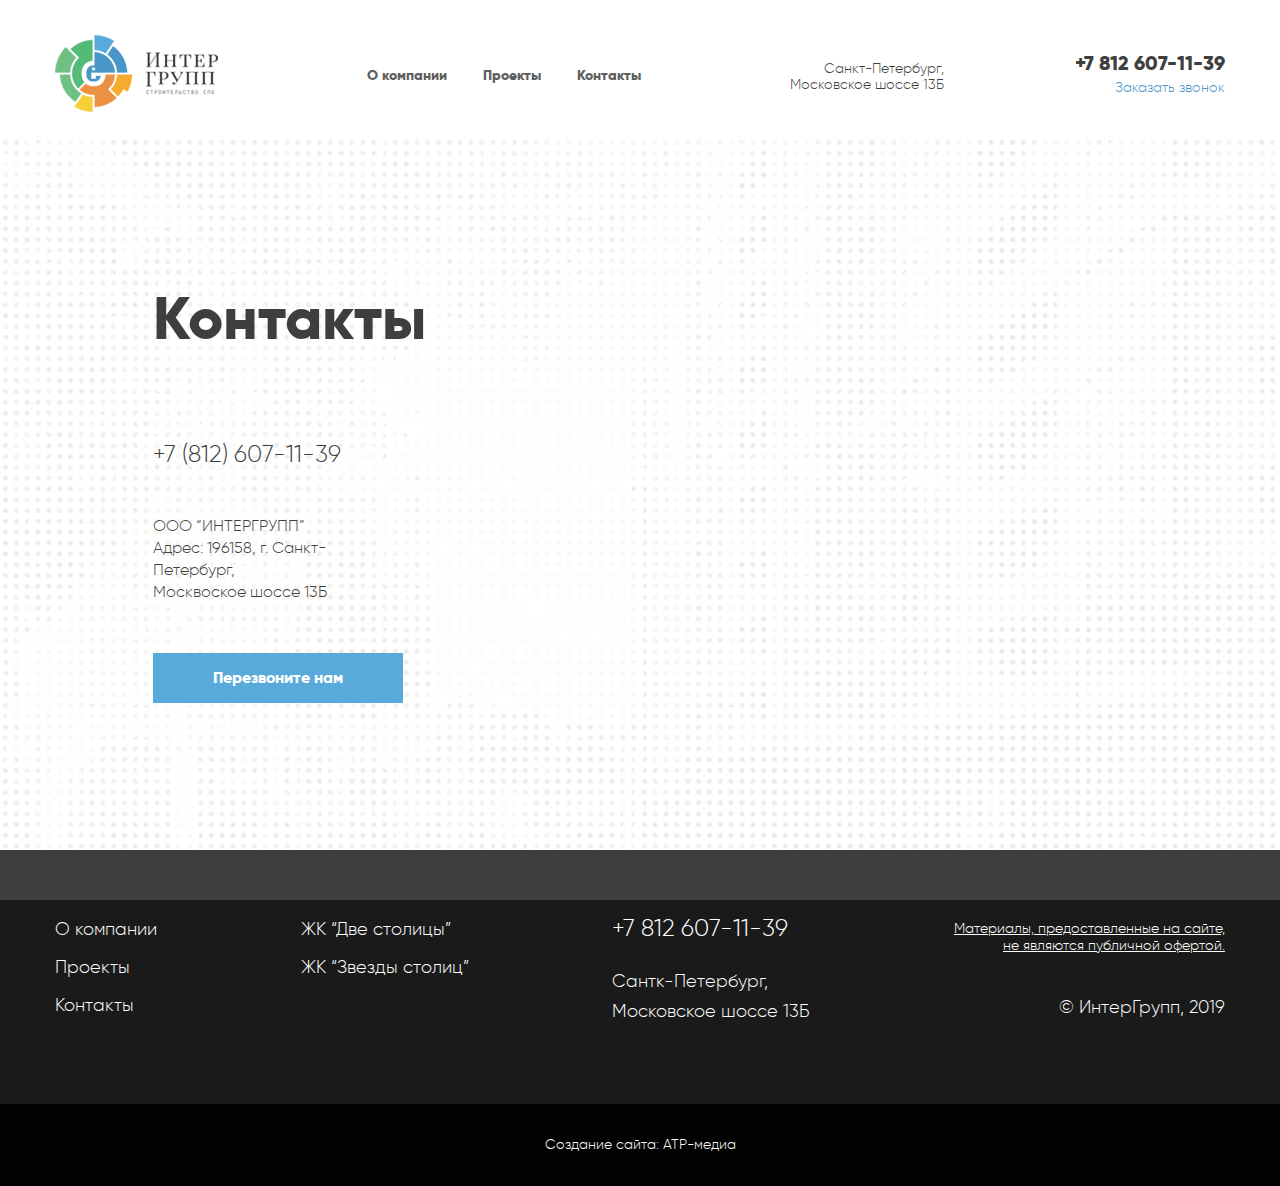
==== contacts.html @ ff73a048 "Add files via upload" ====
<!DOCTYPE html>

<head>
    <meta charset="utf-8">
    <title></title>

    <meta name="viewport" content="width=device-width, initial-scale=1.0" />
    <meta name="viewport" content="width=device-width, initial-scale=1.0, maximum-scale=1.0, user-scalable=no">

    <link rel="stylesheet" type="text/css" href="css/swiper.min.css">
    <link rel="stylesheet" type="text/css" href="css/fonts.css" />
    <link rel="stylesheet" type="text/css" href="css/style.css" />

    <link rel="icon" href="/favicon.png" type="image/x-icon">
    <link rel="shortcut icon" href="/favicon.png" type="image/x-icon">

    <script type="text/javascript" src="js/jquery.js"></script>

    <script type="text/javascript" src="js/swiper.min.js"></script>
    <script type="text/javascript" src="js/jquery.maskedinput.min.js"></script>

</head>

<body class="js-loading">
    <div id="loader">
        <div id="cube-loader">
            <div class='sk-rotating-plane'></div>
        </div>
    </div>
    <!--/Loader-->

    <div id="main">
        <div id="wrapper">
            <header>
                <div class="container-1170 flex">
                    <div class="logo">
                        <a href="#">
                            <img src="img/logo.png" alt="" />
                        </a>
                    </div>
                    <!-- /logo -->

                    <nav id="menu">
                        <div class="cd-nav-trigger">
                            <div class="hamburger-menu">
                                <div class="bar"></div>
                                <div class="bar"></div>
                                <div class="bar"></div>
                            </div>
                        </div>
                        <div class="menu">
                            <ul>
                                <li><a href="#">О компании</a></li>
                                <li><a href="#">Проекты</a></li>
                                <li><a href="#">Контакты</a></li>
                            </ul>
                        </div>
                    </nav>
                    <!--/menu-->

                    <div class="header_adds align-right">
                        <a href="#">Санкт-Петербург,</p><p>Московское шоссе 13Б</p></a>
                    </div>

                    <div class="header_contacts align-right">
                        <div id="feedback-modal" class="modal-block">
                            <div class="tel">+7 812 607-11-39</div>
                            <p>Заказать звонок</p>
                        </div>
                    </div>
                </div>
            </header>

            <section id="contacts-page">
                <div class="flex">
                    <div class="left-block fadeEl fadeEl-left start-anim">
                        <div class="main-title">
                            <h1>Контакты</h1></div>
                        <div class="txt">
                            <p class="tel">+7 (812) 607-11-39</p>
                            <p>ООО “ИНТЕРГРУПП”
                                <br/>Адрес: 196158, г. Санкт-Петербург,
                                <br/> Москвоское шоссе 13Б</p>
                        </div>
                        <div id="feedback-modal" class="modal-block btn">Перезвоните нам</div>
                    </div>
                    <!--left-block-->

                    <div id="object-map">
                        <script src="https://api-maps.yandex.ru/2.1/?lang=ru_RU&amp;apikey=<ваш API-ключ>" type="text/javascript"></script>
                        <script>
                            ymaps.ready(init);

                            function init() {
                                var myMap = new ymaps.Map("map", {
                                    center: [59.828695, 30.346806],
                                    zoom: 17,
                                    controls: ['smallMapDefaultSet']
                                }, {
                                    suppressMapOpenBlock: true
                                })

                                myMap.geoObjects
                                    .add(new ymaps.Placemark([59.827401, 30.344345], {
                                        balloonContent: '<div class="map-object"><div class="name-office"><h2>ОФис 1</h2><p>Описание</p></div></div>'
                                    }, {
                                        iconLayout: 'default#image',
                                        iconImageHref: 'img/ico/map.png',
                                        iconImageSize: [31, 30],
                                        iconImageOffset: [-5, -38]
                                    }))

                                .add(new ymaps.Placemark([59.829929, 30.350911], {
                                    balloonContent: '<div class="map-object"><div class="name-office"><h2>ОФис 1</h2><p>Описание</p></div></div>'
                                }, {
                                    iconLayout: 'default#image',
                                    iconImageHref: 'img/ico/map.png',
                                    iconImageSize: [31, 30],
                                    iconImageOffset: [-5, -38]
                                }));
                            }
                        </script>
                        <div id="map"></div>

                    </div>
                </div>
            </section>

        </div>
        <!-- End #wrapper -->

        <footer>
            <div class="footer_top">
                <div class="container-1170">
                    <div class="flex">
                        <nav class="nav-menu">
                            <ul>
                                <li><a href="#">О компании</a></li>
                                <li><a href="#">Проекты</a></li>
                                <li><a href="#">Контакты</a></li>
                            </ul>
                        </nav>

                        <nav class="nav-page">
                            <ul>
                                <li><a href="#">ЖК “Две столицы”</a></li>
                                <li><a href="#">ЖК “Звезды столиц”</a></li>
                            </ul>
                        </nav>

                        <div class="footer_contacts">
                            <div id="feedback-modal" class="modal-block">
                                <div class="tel">+7 812 607-11-39</div>
                            </div>
                            <a href="#">Сантк-Петербург,<br/> Московское шоссе 13Б</a>
                        </div>

                        <div class="footer-info">
                            <p>Материалы, предоставленные на сайте,
                                <br/>не являются публичной офертой.</p>
                            <div class="copyright">© ИнтерГрупп, 2019</div>
                        </div>
                    </div>
                </div>
                <!--container-->
            </div>

            <div class="footer_bottom">Создание сайта: АТР-медиа</div>
        </footer>
    </div>
    <!--/Main-->

    <!-- MODAL -->
    <div class="modal" data-id="#feedback-modal">
        <div class="modal-ov"></div>
        <div class="modal-content">
            <div class="feedback_form">
                <span class="close">&times;</span>
                <div class="tit">Закажите обратный звонок,
                    <br/>заполнив форму</div>
                <form action="" method="post">
                    <div class="item-form name-form">
                        <label>Ваше имя</label>
                        <input type="text" class="input-form" placeholder="Константин" />
                    </div>
                    <div class="item-form">
                        <input id="phone" type="text" class="input-form" placeholder="Номер телефона" />
                    </div>
                    <div class="txt">
                        <p>Нажимая кнопку “Отправить сообщение”, вы
                            <br/>соглашаетесь с <a href="#">политикой конфиденицальности</a>.</p>
                    </div>
                    <div class="btn-block">
                        <button class="btn">Перезвоните мне!</button>
                    </div>
                </form>
            </div>
            <!-- .feedback_form -->
            <script>
                $(function() {
                    $("#phone").mask("8(999) 999-9999");
                });
            </script>
        </div>
    </div>
    <script type="text/javascript" src="js/main.js"></script>
</body>

</html>
---- css/fonts.css ----
@font-face {
    font-family: 'gilroyextrabold';
    src: url('../fonts/Gilroy/gilroy-extrabold-webfont.woff2') format('woff2'),
         url('../fonts/Gilroy/gilroy-extrabold-webfont.woff') format('woff'),
         url('../fonts/Gilroy/gilroy-extrabold-webfont.ttf') format('truetype'),
         url('../fonts/Gilroy/gilroy-extrabold-webfont.svg#gilroyextrabold') format('svg');
    font-weight: normal;
    font-style: normal;

}

@font-face {
    font-family: 'gilroylight';
    src: url('../fonts/Gilroy/gilroy-light-webfont.woff2') format('woff2'),
         url('../fonts/Gilroy/gilroy-light-webfont.woff') format('woff'),
         url('../fonts/Gilroy/gilroy-light-webfont.ttf') format('truetype'),
         url('../fonts/Gilroy/gilroy-light-webfont.svg#gilroylight') format('svg');
    font-weight: normal;
    font-style: normal;

}
@font-face {
    font-family: 'gilroyregular';
    src: url('../fonts/Gilroy/gilroy-regular-webfont.woff2') format('woff2'),
         url('../fonts/Gilroy/gilroy-regular-webfont.woff') format('woff'),
         url('../fonts/Gilroy/gilroy-regular-webfont.ttf') format('truetype'),
         url('../fonts/Gilroy/gilroy-regular-webfont.svg#gilroyregular') format('svg');
    font-weight: normal;
    font-style: normal;

}
---- css/style.css ----
@charset "UTF-8";
@charset 'iso-8859-15';
article,
aside,
details,
figcaption,
figure,
footer,
header,
hgroup,
main,
nav,
section,
summary {
    display: block;
}

audio,
canvas,
video {
    display: inline-block;
    max-width: 100%;
}

audio:not([controls]) {
    display: none;
    height: 0;
}

[hidden] {
    display: none;
}

abbr[title] {
    border-bottom: 1px dotted;
}

input[type="checkbox"],
input[type="radio"] {
    box-sizing: border-box;
    padding: 0;
}

input[type="search"] {
    -webkit-appearance: textfield;
    -moz-box-sizing: content-box;
    -webkit-box-sizing: content-box;
    box-sizing: content-box;
}

input[type="search"]::-webkit-search-cancel-button,
input[type="search"]::-webkit-search-decoration {
    -webkit-appearance: none;
}

button::-moz-focus-inner,
input::-moz-focus-inner {
    border: 0;
    padding: 0;
}

textarea {
    overflow: auto;
    vertical-align: top;
}

* {
    -moz-box-sizing: border-box !important;
    -webkit-box-sizing: border-box !important;
    box-sizing: border-box;
    margin: 0;
    padding: 0;
}

.clear:after {
    content: '';
    clear: both;
    display: block;
}

input[type="text"]:focus {
    outline: none;
}

select:focus,
input:focus,
button:focus,
textarea:focus {
    outline: none;
}

html {
    background: #fff;
    -ms-text-size-adjust: 100%;
    -webkit-text-size-adjust: 100%;
    height: 100%;
}

body {
    line-height: 100%;
    height: 100%;
    overflow-x: hidden;
    font-family: 'gilroylight';
    font-size: 16px;
    color: #1a1a1a;
}

section {}

p {
    line-height: 100%;
}

a {
    line-height: 100%;
}

a:hover {
    text-decoration: none;
}

a:active,
a:hover,
a:focus {
    outline: 0;
}

span {
    line-height: 100%;
}

.bold {}

li {
    line-height: 100%;
}

.txt p {
    line-height: 22px;
}

.txt a {}

.txt span {}

.txt li {}

h1,
h2,
h3,
h4,
h5,
h6 {
    font-weight: 100;
    line-height: 100%;
    margin: 0;
    font-family: 'gilroyextrabold';
}

ul {
    padding: 0;
    margin: 0;
}

table {
    border-collapse: collapse;
    border-spacing: 0;
    border: 0;
    border-radius: 6px;
}

th,
td {
    border: 0;
    text-align: left;
    padding: 20px 25px;
    font-weight: 100;
    white-space: nowrap;
    font-family: 'gilroylight';
    font-size: 16px;
    color: #1a1a1a;
}

th:last-child,
td:last-child {
    border-right: 0;
}

th:first-child,
td:first-child {}

a,
button {
    -webkit-transition: all 0.2s ease-out;
    -moz-transition: all 0.2s ease-out;
    -o-transition: all 0.2s ease-out;
    transition: all 0.2s ease-out;
}

a:hover {
    color: #399ad5;
}

.transform {
    position: absolute;
    top: 50%;
    left: 50%;
    -moz-transform: translate(-50%, -50%);
    -ms-transform: translate(-50%, -50%);
    -webkit-transform: translate(-50%, -50%);
    -o-transform: translate(-50%, -50%);
    transform: translate(-50%, -50%);
}

.transform-top {
    position: absolute;
    top: 50%;
    left: 0;
    -moz-transform: translate(0, -50%);
    -ms-transform: translate(0, -50%);
    -webkit-transform: translate(0, -50%);
    -o-transform: translate(0, -50%);
    transform: translate(0, -50%);
}

.transform-left {
    position: absolute;
    top: 0;
    left: 50%;
    -moz-transform: translate(-50%, 0);
    -ms-transform: translate(-50%, 0);
    -webkit-transform: translate(-50%, 0);
    -o-transform: translate(-50%, 0);
    transform: translate(-50%, 0);
}

.flex {
    display: -webkit-flex;
    display: flex;
    -webkit-flex-direction: row;
    flex-direction: row;
    -webkit-justify-content: space-between;
    justify-content: space-between;
    align-items: center;
    -webkit-align-items: center;
}

.img {
    line-height: 0;
}

.container {
    width: 975px;
    margin: 0 auto;
}

.container-1170 {
    width: 1170px;
    margin: 0 auto;
}

#wrapper {}

a.btn,
.btn {
    text-decoration: none;
    color: #fff;
    font-size: 16px;
    font-family: 'gilroyextrabold';
    display: inline-flex;
    align-items: center;
    justify-content: center;
    background: rgb(57, 154, 213);
    height: 50px;
    cursor: pointer;
}

a.btn:hover,
.btn:hover {
    background: rgba(57, 154, 213, 0.7)
}

.fadeEl {
    opacity: 0;
    -webkit-transform: translateY(30%);
    -moz-transform: translateY(30%);
    -ms-transform: translateY(30%);
    -o-transform: translateY(30%);
    transform: translateY(30%);
    -webkit-transition: opacity 0.8s ease, -webkit-transform 0.8s ease-in-out;
    -moz-transition: opacity 0.8s ease, -moz-transform 0.8s ease-in-out;
    transition: opacity 0.8s ease, transform 0.8s ease-in-out;
}

.fadeEl.anim {
    opacity: 1 !important;
    -webkit-transform: translateY(0);
    -moz-transform: translateY(0);
    -ms-transform: translateY(0);
    -o-transform: translateY(0);
    transform: translateY(0);
}

.fadeEl.fadeEl-left {
    -webkit-transform: translate(-100%, 0);
    -moz-transform: translate(-100%, 0);
    -ms-transform: translate(-100%, 0);
    -o-transform: translate(-100%, 0);
    transform: translate(-100%, 0);
}

.fadeEl.fadeEl-left.anim {
    -webkit-transform: translateY(0);
    -moz-transform: translateY(0);
    -ms-transform: translateY(0);
    -o-transform: translateY(0);
    transform: translateY(0);
}

.fadeEl.fadeEl-right {
    -webkit-transform: translate(100%, 0);
    -moz-transform: translate(100%, 0);
    -ms-transform: translate(100%, 0);
    -o-transform: translate(100%, 0);
    transform: translate(100%, 0);
}

.fadeEl.fadeEl-right.anim {
    -webkit-transform: translateY(0);
    -moz-transform: translateY(0);
    -ms-transform: translateY(0);
    -o-transform: translateY(0);
    transform: translateY(0);
}

.js-loading *,
.js-loading *:before,
.js-loading *:after {
    animation-play-state: paused !important;
}


/*================*/


/*====loader======*/


/*================*/

#loader {
    background: #fff;
    overflow: hidden;
    position: fixed;
    left: 0;
    top: 0;
    right: 0;
    bottom: 0;
    z-index: 100000;
}

#cube-loader {
    align-items: center;
    display: flex;
    height: 100%;
    width: 100%;
    position: fixed;
}

.sk-rotating-plane {
    width: 4em;
    height: 4em;
    margin: auto;
    background-color: #399ad5;
    -webkit-animation: sk-rotating-plane 1.2s infinite ease-in-out;
    animation: sk-rotating-plane 1.2s infinite ease-in-out;
}

@-webkit-keyframes sk-rotating-plane {
    0% {
        -webkit-transform: perspective(120px) rotateX(0deg) rotateY(0deg);
        transform: perspective(120px) rotateX(0deg) rotateY(0deg);
    }
    50% {
        -webkit-transform: perspective(120px) rotateX(-180.1deg) rotateY(0deg);
        transform: perspective(120px) rotateX(-180.1deg) rotateY(0deg);
    }
    100% {
        -webkit-transform: perspective(120px) rotateX(-180deg) rotateY(-179.9deg);
        transform: perspective(120px) rotateX(-180deg) rotateY(-179.9deg);
    }
}

@keyframes sk-rotating-plane {
    0% {
        -webkit-transform: perspective(120px) rotateX(0deg) rotateY(0deg);
        transform: perspective(120px) rotateX(0deg) rotateY(0deg);
    }
    50% {
        -webkit-transform: perspective(120px) rotateX(-180.1deg) rotateY(0deg);
        transform: perspective(120px) rotateX(-180.1deg) rotateY(0deg);
    }
    100% {
        -webkit-transform: perspective(120px) rotateX(-180deg) rotateY(-179.9deg);
        transform: perspective(120px) rotateX(-180deg) rotateY(-179.9deg);
    }
}


/*End Loader*/


/*MENU*/

#menu {}

#menu .menu {}

#menu .menu ul {
    display: flex;
    align-items: center;
    justify-content: space-around;
}

#menu .menu li {
    list-style: none;
    margin: 0 18px;
}

#menu .menu li a {
    text-decoration: none;
    font-size: 14px;
    color: #404040;
    font-family: 'gilroyextrabold';
}

#menu .menu li a:hover {
    color: #399ad5;
}


/*ico-menu*/

.hamburger-menu {
    position: relative;
    top: 0;
    right: 0;
    bottom: 0;
    margin: auto;
    width: 25px;
    height: 25px;
    cursor: pointer;
}

.hamburger-menu .bar {
    width: 25px;
    height: 2px;
}

.hamburger-menu .bar:nth-child(2) {
    position: relative;
    transform: translateY(11px);
    background: #000;
    transition: background 0.3s cubic-bezier(0.31, -0.105, 0.43, 1.59), transform 300ms cubic-bezier(0.23, 1, 0.32, 1);
}

.hamburger-menu .bar:nth-child(2).animate {
    background: rgba(255, 255, 255, 0) !important;
}

.hamburger-menu .bar:nth-child(3) {
    position: absolute;
    left: 0;
    bottom: 0;
    background: #000;
    transition: background 0.3s cubic-bezier(0.31, -0.105, 0.43, 1.59), bottom 300ms 300ms cubic-bezier(0.23, 1, 0.32, 1), transform 300ms cubic-bezier(0.23, 1, 0.32, 1);
}

.hamburger-menu .bar:nth-child(1) {
    position: absolute;
    left: 0;
    top: 0;
    background: #000;
    transition: background 0.3s cubic-bezier(0.31, -0.105, 0.43, 1.59), top 300ms 300ms cubic-bezier(0.23, 1, 0.32, 1), transform 300ms cubic-bezier(0.23, 1, 0.32, 1);
}

.hamburger-menu .bar:nth-child(1).animate {
    top: 11px;
    transform: rotate(45deg);
    transition: top 300ms cubic-bezier(0.23, 1, 0.32, 1), transform 300ms 300ms cubic-bezier(0.23, 1, 0.32, 1);
    width: 26px;
    background: #fff;
}

.hamburger-menu .bar:nth-child(3).animate {
    bottom: 12px;
    transform: rotate(-45deg);
    transition: bottom 300ms cubic-bezier(0.23, 1, 0.32, 1), transform 300ms 300ms cubic-bezier(0.23, 1, 0.32, 1);
    width: 26px;
    background: #fff;
}

@keyframes photos-in {
    0% {
        opacity: 0;
    }
    50% {
        opacity: 1;
    }
    100% {
        opacity: 0;
    }
}

@-webkit-keyframes photos-in {
    0% {
        opacity: 0;
    }
    50% {
        opacity: 1;
    }
    100% {
        opacity: 0;
    }
}

.photos-in {
    animation-name: photos-in;
    -webkit-animation-name: photos-in;
    animation-duration: 1s;
    -webkit-animation-duration: 1s;
}

.cd-nav-trigger {
    position: relative;
    width: 25px;
    height: 100%;
    z-index: 100;
    display: none;
}

@media screen and (max-width: 950px) {
    .cd-nav-trigger {
        display: block;
    }
    #menu .menu {
        padding: 20px;
        position: absolute;
        opacity: 0;
        visibility: hidden;
        -webkit-transition-property: all;
        transition-property: all;
        -webkit-transition-duration: .8s;
        transition-duration: .8s;
        z-index: 99;
        right: 0;
        width: 100vw;
        height: 100vh;
        position: fixed;
        overflow: auto;
        background: #3b743e;
        top: -100%;
        background-size: cover;
        border-radius: 0;
        padding-top: 80px;
    }
    #menu.menu-open .menu {
        opacity: 1;
        visibility: visible;
        -webkit-transition-property: all;
        transition-property: all;
        -webkit-transition-duration: .8s;
        transition-duration: .8s;
        right: 0;
        top: 0;
    }
}

#main {}

#wrapper {
    background: url(../img/main-bg.png) no-repeat fixed;
    background-size: cover;
}

.align-right {
    text-align: right !important;
}

.blue {
    color: #399ad5;
}


/*header*/

header {
    background: #fff;
    padding: 35px 0 25px;
}

header .flex {}

.logo {}

.logo a {}

.logo img {}

.header_adds {}

.header_adds a {
    font-family: 'gilroylight';
    font-size: 14px;
    color: #1a1a1a;
    text-decoration: none;
    line-height: 19px;
}

.header_contacts {}

.header_contacts .modal-block {
    cursor: pointer;
}

.header_contacts .tel {
    font-family: 'gilroyextrabold';
    font-size: 20px;
}

.header_contacts p {
    font-size: 14px;
    color: #2583be;
    margin-top: 10px;
}


/*main-banner*/

#main-banner {
    background: url(../img/header-bg.jpg) no-repeat fixed;
    background-size: cover;
    height: 590px;
    position: relative;
}

#main-banner:before {
    content: '';
    display: block;
    width: 100%;
    height: 100%;
    background: rgba(0, 0, 0, 0.5);
    position: absolute;
    top: 0;
    left: 0;
}

#main-banner .container {
    height: 100%;
    position: relative;
    display: flex;
    align-items: center;
}

#main-banner .txt {
    color: #fff;
    display: flex;
    flex-direction: column;
    align-items: baseline;
}

#main-banner .txt .flex {
    flex-direction: column;
    align-items: flex-end;
    margin-bottom: 40px;
}

#main-banner .txt .flex h1 {
    font-size: 60px;
    color: #fff;
}

#main-banner .txt .flex p {
    font-size: 14px;
    color: rgba(255, 255, 255, 0.8);
    margin-top: 20px;
    line-height: 14px;
}

#main-banner .txt p {
    margin-top: 35px;
    line-height: 26px;
}


/*main-about*/

#main-about {
    padding-top: 115px;
    padding-bottom: 100px;
}

#main-about .flex {
    align-items: flex-start;
}

#main-about .left-block {
    width: 270px;
}

#main-about .years {
    background: url(../img/years.png) no-repeat;
    background-size: cover;
    height: 226px;
    position: relative;
    margin-bottom: 55px;
}

#main-about .years p {
    color: #6d6d6d;
    position: absolute;
    left: 37px;
    bottom: 30px;
}

#main-about .right-block {
    width: calc(100% - 270px);
    padding-left: 130px;
}

#main-about .main-title {
    height: 226px;
    margin-bottom: 55px;
}

#main-about .main-title h2 {
    font-size: 60px;
}

#main-about .about-flex {
    display: flex;
    flex-wrap: wrap;
    justify-content: space-between;
}

#main-about .about-flex .item {
    width: calc(50% - 22px);
    margin-bottom: 50px;
}

#main-about .about-flex .ico {
    margin-bottom: 25px;
}

#main-about .about-flex .txt {}

#main-about .about-flex h3 {
    margin-bottom: 20px;
    font-size: 24px;
}

#main-about .about-flex p {}

#slider_project {}

#slider_project .swiper-slide {}

.project {
    position: relative;
    max-height: 530px;
    overflow: hidden;
}

.project .img {
    height: 100%;
}

.project .img img {}

.project figcaption {
    position: absolute;
    top: 0;
    left: 0;
    width: 100%;
    height: 100%;
    padding: 50px 20px 65px;
    display: flex;
    flex-direction: column;
    justify-content: space-between;
    z-index: 2;
}

.project .tag {
    margin-bottom: 40px;
}

.project .tag-value {
    height: 25px;
    display: inline-flex;
    align-items: center;
    justify-content: center;
    padding: 0 20px;
    width: auto;
    font-size: 12px;
    color: #fff;
    border-radius: 50px;
}

.project .value-1 {
    background: #56b46c;
}

.project .info {
    color: #fff;
}

.project .info h3 {
    font-size: 24px;
}

.project .info p {
    margin-top: 30px;
}

.project .btn {}


/*footer*/

footer {
    background: #1a1a1a;
    color: #fff;
}

footer .footer_top {
    padding: 70px 0;
}

footer .footer_top .flex {
    align-items: flex-start;
}

footer .footer_top .nav-menu {}

footer .footer_top ul {
    list-style: none;
}

footer .footer_top li {
    margin-bottom: 20px;
}

footer .footer_top li a {
    color: #fff;
    font-size: 18px;
    text-decoration: none;
}

footer .footer_top .footer_contacts .tel {
    font-size: 24px;
    margin-bottom: 30px;
    cursor: pointer;
}

footer .footer_top .footer_contacts a {
    font-size: 18px;
    color: #fff;
    text-decoration: none;
    line-height: 30px;
}

footer .footer_top .footer-info p {
    font-size: 14px;
    text-decoration: underline;
    line-height: 17px;
    text-align: right;
    margin-bottom: 45px;
}

footer .footer_top .footer-info .copyright {
    text-align: right;
    font-size: 18px;
}

footer .footer_bottom {
    background: #020202;
    text-align: center;
    padding: 33px 0;
    font-size: 14px;
}

footer .footer_top li a:hover {
    color: #399ad5;
}


/* Modal */

.modal {
    display: none;
    position: fixed;
    z-index: 99999;
    left: 0;
    top: 0;
    width: 100%;
    height: 100%;
    overflow: auto;
}

.modal.open {
    display: block;
    display: -webkit-flex;
    display: flex;
    -webkit-flex-direction: row;
    flex-direction: row;
    -webkit-justify-content: center;
    justify-content: center;
    align-items: center;
    -webkit-align-items: center;
}

.modal-content {
    margin: auto;
    display: block;
    position: relative;
    -webkit-border-radius: 6px;
    -moz-border-radius: 6px;
    border-radius: 6px;
    z-index: 9;
}

.modal-content {
    animation-name: zoom;
    animation-duration: 0.6s;
    -webkit-transition: all 0.6s ease-out;
    -moz-transition: all 0.6s ease-out;
    -o-transition: all 0.6s ease-out;
    transition: all 0.6s ease-out;
    width: 100%;
    height: 100%;
    display: flex;
    align-items: center;
    justify-content: center;
}

@keyframes zoom {
    from {
        transform: translateY(-100%)
    }
    to {
        transform: translateY(0)
    }
}

.close {
    position: absolute;
    top: 30px;
    right: 40px;
    font-size: 23px;
    transition: 0.3s;
    width: 17px;
    height: 17px;
    background: url(../img/ico/close.png) no-repeat;
    border-radius: 50%;
    display: flex;
    align-items: center;
    justify-content: center;
    cursor: pointer;
    color: #fff;
    line-height: 0;
    background-size: contain;
    font-size: 0;
    opacity: 0.7;
}

.close:hover {
    opacity: 1
}

.close.close-v {
    position: absolute;
    top: -33px;
    right: -33px;
    font-size: 23px;
    transition: 0.3s;
    width: 32px;
    height: 32px;
    background: -moz-linear-gradient(left, #f6936e 0%, #fd6141 100%);
    background: -webkit-gradient(linear, left top, right top, color-stop(0%, #f6936e), color-stop(100%, #fd6141));
    background: -webkit-linear-gradient(left, #f6936e 0%, #fd6141 100%);
    background: -o-linear-gradient(left, #f6936e 0%, #fd6141 100%);
    background: -ms-linear-gradient(left, #f6936e 0%, #fd6141 100%);
    background: linear-gradient(left, #f6936e 0%, #fd6141 100%);
    filter: progid: DXImageTransform.Microsoft.gradient(startColorstr="#f6936e", endColorstr="#fd6141", GradientType=1);
    border-radius: 50%;
    display: flex;
    align-items: center;
    justify-content: center;
    cursor: pointer;
    color: #fff;
    line-height: 0;
}

.close:hover,
.close:focus {
    text-decoration: none;
    cursor: pointer;
}

.modal-content video {
    width: 100%;
    padding: 0;
}

.modal-ov {
    background-color: rgba(255, 255, 255, 0.6);
    width: 100% !important;
    height: 100% !important;
    position: fixed;
    top: 0;
    left: 0;
    padding: 0;
    margin: 0;
}

.modal-ov {
    background-color: rgba(0, 0, 0, 0.8);
    z-index: 1;
}

@media only screen and (max-width: 700px) {
    .modal-content {
        width: 100%;
        border-radius: 0;
    }
    .gall-mod .modal-content img {
        height: auto
    }
    .modal.open {
        padding: 0;
    }
    .modal.modal-small .modal-content {
        width: 100%;
        padding: 20px
    }
}

.relative {
    position: relative;
    z-index: 2;
}


/*projects */

#projects {
    background: #f6f6f6;
    padding: 90px 0 110px;
}

#projects .projects_flex {
    display: flex;
    justify-content: space-between;
    padding-left: calc((100% - 975px) / 2);
}

#projects .projects_info {
    width: 305px;
    display: flex;
    flex-direction: column;
    padding-right: 55px;
    position: relative;
}

#projects .projects_info .flex {
    flex-direction: column;
    align-items: flex-end;
    margin-bottom: 75px;
}

#projects .projects_info h1 {
    text-align: left;
    width: 100%;
    font-size: 60px;
    line-height: 60px;
    margin-bottom: 14px;
}

#projects .projects_info p {
    font-size: 14px;
    color: #6d6d6d;
}

#projects .projects_info .txt {}

#projects .projects_info .txt p {
    font-size: 16px;
    color: #1a1a1a;
    line-height: 24px;
}

#projects .slider-nav {
    bottom: 0;
    right: 0;
    position: absolute;
    display: flex;
    align-items: center;
}

#projects .slider-nav .swiper-pagination {
    position: relative;
    bottom: 0;
    font-family: 'gilroylight';
    font-size: 24px;
    color: #1a1a1a;
    width: auto;
    margin-right: 15px;
}

#projects .slider-nav .swiper-pagination-current {
    font-size: 48px;
    position: relative;
    left: 8px;
}

#projects .slider-nav .swiper-pagination-total {
    margin-left: -6px;
}

#projects .slider-nav .swiper-button-next,
#projects .slider-nav .swiper-button-prev {
    position: relative;
    top: 0;
    right: 0;
    left: 0;
    margin: 0;
    width: 70px;
    height: 70px;
    background: #fff url(../img/ico/arrow.png) no-repeat center center;
}

#projects .slider-nav .swiper-button-next:focus,
#projects .slider-nav .swiper-button-prev:focus {
    outline: none;
}

#projects .slider-nav .swiper-button-next {}

#projects .slider-nav .swiper-button-prev {
    transform: rotate(-180deg);
    box-shadow: inset 12px 0 20px -8px #eaeaea;
}

#slider_projects {
    width: calc(100% - 305px);
}

#slider_projects .project {
    height: 550px;
}

#slider_projects .project .img img {
    min-height: 100%;
}

#slider_projects .swiper-slide figcaption {
    opacity: 0;
    -webkit-transform: translateY(30%);
    -moz-transform: translateY(30%);
    -ms-transform: translateY(30%);
    -o-transform: translateY(30%);
    transform: translateY(30%);
    -webkit-transition: opacity 0.8s ease, -webkit-transform 0.8s ease-in-out;
    -moz-transition: opacity 0.8s ease, -moz-transform 0.8s ease-in-out;
    transition: opacity 0.8s ease, transform 0.8s ease-in-out;
}

#slider_projects .swiper-slide-active figcaption {
    opacity: 1 !important;
    -webkit-transform: translateY(0);
    -moz-transform: translateY(0);
    -ms-transform: translateY(0);
    -o-transform: translateY(0);
    transform: translateY(0);
}

.project:before {
    content: '';
    display: block;
    width: 100%;
    height: 100%;
    background: rgba(0, 0, 0, 0.6);
    position: absolute;
    top: 0;
    left: 0;
    z-index: 1;
}

.project .img img {
    -webkit-transition: .3s cubic-bezier(.09, .02, .26, .90), transform .5s cubic-bezier(.09, .04, .23, .90);
    -moz-transition: .3s cubic-bezier(.09, .02, .26, .90), transform .5s cubic-bezier(.09, .04, .23, .90);
    -ms-transition: .3s cubic-bezier(.09, .02, .26, .90), transform .5s cubic-bezier(.09, .04, .23, .90);
    -o-transition: opacity .3s cubic-bezier(.09, .02, .26, .90), transform .5s cubic-bezier(.09, .04, .23, .90);
    transition: .3s cubic-bezier(.09, .02, .26, .90), transform .5s cubic-bezier(.09, .04, .23, .90);
}

.project:hover .img img {
    -webkit-transform: scale(1.1);
    -moz-transform: scale(1.1);
    -ms-transform: scale(1.1);
    -o-transform: scale(1.1);
    transform: scale(1.1);
}

#slider_projects .project figcaption {
    padding: 50px 0 50px 80px;
}

#slider_projects .project .tag {
    margin-bottom: 0;
}

#slider_projects .project .name {
    font-size: 36px;
    margin-bottom: 40px;
}

#slider_projects .project p {
    line-height: 26px;
    margin-top: 15px;
}

#slider_projects .project .more {
    font-size: 18px;
    color: #f3c60f;
    text-decoration: none;
    font-family: 'gilroyextrabold';
}

#slider_projects .project .more img {
    margin-left: 20px;
    position: relative;
    top: 1px;
    -webkit-transition: all 0.2s ease-out;
    -moz-transition: all 0.2s ease-out;
    -o-transition: all 0.2s ease-out;
    transition: all 0.2s ease-out;
    right: 0;
}

#slider_projects .project .more:hover img {
    right: -5px;
    transition: right 0.3s cubic-bezier(0.31, -0.105, 0.43, 1.59);
}


/*object-map*/

#object-map {
    position: relative;
}

#object-map .container {
    position: absolute;
    z-index: 2;
    top: 90px;
    left: 50%;
    transform: translate(-50%, 0);
}

#object-map .main-title {
    font-size: 60px;
    color: #1a1a1a;
    font-family: 'gilroyextrabold';
    line-height: 60px;
    display: inline;
    position: absolute;
    z-index: 2;
    top: 90px;
    left: calc((100% - 975px) / 2);
}

#object-map .project {
    width: 295px;
    border-radius: 5px;
}

#object-map .project:before {
    display: none;
}

#object-map .project .img {
    height: 140px;
    overflow: hidden;
}

#object-map .project figcaption {
    position: relative;
    padding: 25px 20px 30px;
}

#object-map .project .tag {
    position: absolute;
    top: 20px;
    left: 20px;
    margin-bottom: 0;
    z-index: 3;
}

#object-map .project .info {
    color: #1a1a1a;
}

#object-map .project .name {
    font-size: 24px;
    color: #1a1a1a;
    text-decoration: none;
    font-family: 'gilroyextrabold';
}

#object-map .project .name:hover {
    color: #399ad5
}

#object-map .project table {
    width: 100%;
}

#object-map .project td {
    padding: 0;
    padding-top: 25px;
}

#object-map .project td:last-child {
    text-align: right;
}

#map {
    width: 100%;
    height: 630px;
}

#object-map #map .ymaps-2-1-73-map {
    width: 100% !important;
    height: 100% !important;
}

#object-map .ymaps-2-1-73-balloon {
    padding: 0;
    background: #fff;
    border-radius: 14px;
    -webkit-box-shadow: none;
    -moz-box-shadow: none;
    box-shadow: none;
}

#object-map .ymaps-2-1-73-balloon__layout {
    padding: 0;
    border-radius: 14px;
    box-shadow: none;
}

#object-map .ymaps-2-1-73-balloon__content {
    padding: 0;
    margin-right: 0;
}

#object-map .ymaps-2-1-73-balloon__close {
    margin-bottom: 0;
    top: 0;
    right: 0;
    position: absolute;
    z-index: 2;
    background: #fff;
}

#object-map .ymaps-2-1-73-balloon__tail {
    display: none;
}

#object-map .map-object {
    padding: 0;
    border-radius: 0;
}

.ymaps-2-1-73-map ymaps,
.ymaps-2-1-73-map ymaps:after,
.ymaps-2-1-73-map ymaps:before {
    box-sizing: content-box !important;
    border-radius: 0 !important;
}

[class*="ymaps-2"][class*="-ground-pane"] {
    filter: url("data:image/svg+xml;utf8,<svg xmlns=\'http://www.w3.org/2000/svg\'><filter id=\'grayscale\'><feColorMatrix type=\'matrix\' values=\'0.3333 0.3333 0.3333 0 0 0.3333 0.3333 0.3333 0 0 0.3333 0.3333 0.3333 0 0 0 0 0 1 0\'/></filter></svg>#grayscale");
    -webkit-filter: grayscale(100%);
}

@media screen and (max-width: 740px) {
    #object-map #map {
        height: 475px;
    }
}

@media screen and (max-width: 380px) {
    #object-map #map {
        height: 505px;
    }
}

.swiper-pagination-current:before {
    content: "0"
}

.swiper-pagination-total:before {
    content: "0"
}

#projects.projects-inside {
    padding-bottom: 90px;
}

#projects.projects-inside .projects_info {
    justify-content: space-between;
    padding-right: 40px;
}

#projects.projects-inside .projects_info h1 {
    line-height: 70px;
    margin-bottom: 45px;
}

#projects.projects-inside .projects_info p {
    margin-top: 30px
}

#projects.projects-inside .projects_info .site {
    font-size: 18px;
    font-family: 'gilroyextrabold';
}

#projects.projects-inside .projects_info a {
    color: #2583be;
    text-decoration: none;
}

#projects.projects-inside .projects_info a:hover {
    text-decoration: underline
}

#projects.projects-inside .projects_info .btn-block .btn {
    width: 240px;
    text-decoration: none;
    color: #fff;
}

#projects.projects-inside .project-img {
    line-height: 0;
}

#about-project {
    padding: 95px 0 95px;
}

#about-project .main-title {
    padding-bottom: 95px;
}

#about-project .main-title h2 {
    font-size: 60px;
}

#about-project .about-stat {
    justify-content: flex-start;
}

#about-project .about-stat .item {
    margin-right: 100px;
}

#about-project .about-stat .tit {
    margin: 20px 0;
    font-size: 18px;
}

#about-project .about-stat .value {
    font-family: 'gilroyextrabold';
    font-size: 48px;
    line-height: 50px;
}

#about-project .txt {
    margin-top: 90px;
    width: 575px;
}

#about-project .txt p {
    margin-top: 30px;
}

#slider_projects-img #slider_projects {
    width: 100%;
    overflow: hidden;
}

#slider_projects-img .img {
    width: 100%;
    overflow: hidden;
    height: 460px;
}

#slider_projects-img .img img {
    width: 100%;
    min-height: 100%;
}

#slider_projects-img .swiper-button-prev {
    background: url(../img/ico/arrow3.png) no-repeat center;
    left: calc((100% - 998px) / 2);
    width: 94px;
    height: 93px;
    background-size: contain;
    transform: translate(0, -50%) rotate(-180deg);
    margin: 0;
    opacity: 0.8;
}

#slider_projects-img .swiper-button-next {
    right: calc((100% - 998px) / 2);
    background: url(../img/ico/arrow3.png) no-repeat;
    width: 94px;
    height: 93px;
    background-size: contain;
    margin: 0;
    transform: translate(0, -50%);
    opacity: 0.8;
}

#slider_projects-img .swiper-button-next:hover,
#slider_projects-img .swiper-button-prev:hover {
    opacity: 1;
}

#slider_projects-img .swiper-slide {
    width: 810px;
}

#slider_projects-img .swiper-slide-active {
    width: 810px;
}

#contacts-page {
    padding-top: 75px;
    padding-bottom: 75px;
}

#contacts-page .flex {
    padding-left: calc((100% - 975px) / 2);
}

#contacts-page .left-block {
    width: 305px;
    display: flex;
    flex-direction: column;
    padding-right: 55px;
    position: relative;
}

#contacts-page .left-block h1 {
    font-size: 60px;
    margin-bottom: 95px;
}

#contacts-page .left-block .txt .tel {
    font-size: 24px;
}

#contacts-page .left-block .txt p {
    margin-bottom: 50px;
}

#contacts-page #object-map {
    width: calc(100% - 305px);
    height: 560px;
}

#contacts-page #map {
    width: 100%;
    height: 100%;
}

#contacts-page .name-office {
    padding: 25px;
}

#contacts-page .name-office h2 {
    font-family: 'gilroyextrabold';
    font-size: 24px;
    line-height: 45px;
    margin-bottom: 15px;
}

#main-about .swiper-pagination {
    bottom: 25px;
}

#main-about .swiper-pagination-bullet {
    width: 20px;
    height: 8px;
    border-radius: 5px;
    background: #fff;
    opacity: 1;
    margin: 0 5px;
}

#main-about .swiper-pagination-bullet-active,
#main-about .swiper-pagination-bullet:hover {
    background: #399ad5;
}

.feedback_form {
    width: 590px;
    background: #fff;
    border-radius: 6px;
    padding: 75px 90px 55px;
    border-bottom: 10px solid #56b46c;
    position: relative;
    z-index: 2;
}

.feedback_form .tit {
    font-family: 'gilroyextrabold';
    font-size: 30px;
    line-height: 35px;
    text-align: center;
    margin-bottom: 50px;
}

.feedback_form form {}

.feedback_form .item-form {
    margin-bottom: 20px;
}

.feedback_form .name-form {}

.feedback_form label {
    width: 100%;
    display: block;
    color: #6c6c6c;
    margin-bottom: 7px;
}

.feedback_form .input-form {
    width: 100%;
    height: 60px;
    background: #f6f4f4;
    border: 0;
    padding: 0 20px;
    border-bottom: 3px solid #1a1a1a;
    font-family: 'gilroylight';
    font-size: 16px;
    color: #1a1a1a;
}

input::-webkit-input-placeholder {
    opacity: 1;
    transition: opacity 0.3s ease;
    font-family: 'gilroylight';
    font-size: 16px;
    color: #1a1a1a;
}

input::-moz-placeholder {
    opacity: 1;
    transition: opacity 0.3s ease;
    font-family: 'gilroylight';
    font-size: 16px;
    color: #1a1a1a;
}

input:-moz-placeholder {
    opacity: 1;
    transition: opacity 0.3s ease;
    font-family: 'gilroylight';
    font-size: 16px;
    color: #1a1a1a;
}

input:-ms-input-placeholder {
    opacity: 1;
    transition: opacity 0.3s ease;
    font-family: 'gilroylight';
    font-size: 18px;
    line-height: 20px;
    color: #868585;
}

input:focus::-webkit-input-placeholder {
    opacity: 0;
    transition: opacity 0.3s ease;
}

input:focus::-moz-placeholder {
    opacity: 0;
    transition: opacity 0.3s ease;
}

input:focus:-moz-placeholder {
    opacity: 0;
    transition: opacity 0.3s ease;
}

input:focus:-ms-input-placeholder {
    opacity: 0;
    transition: opacity 0.3s ease;
}

.feedback_form #phone {
    margin-top: 25px;
}

.feedback_form .txt {
    margin-bottom: 40px;
}

.feedback_form .txt p {
    font-size: 14px;
    color: #6c6c6c;
    line-height: 18px;
}

.feedback_form .txt a {
    font-size: 14px;
    color: #6c6c6c;
}

.feedback_form .btn {
    width: 100%;
    border: 0;
}

.feedback_form .input-form.focus {
    border-bottom: 3px solid #56b46c;
}
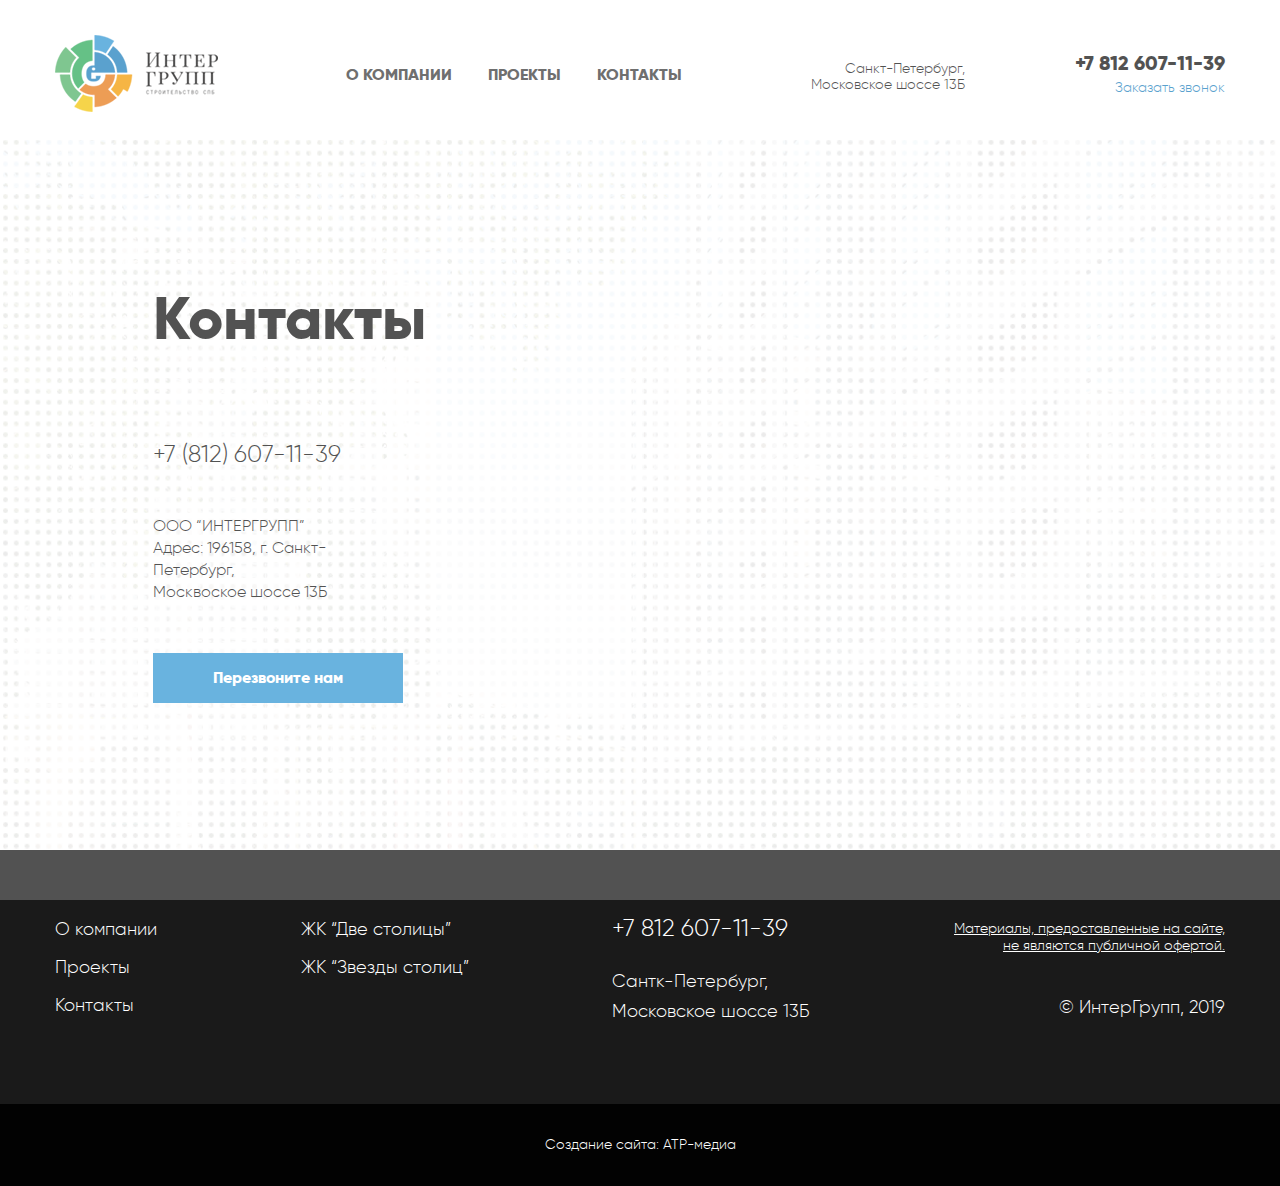
==== commit e665c3df: "Add files via upload" ====
--- a/contacts.html
+++ b/contacts.html
@@ -94,7 +94,7 @@
                             function init() {
                                 var myMap = new ymaps.Map("map", {
                                     center: [59.828695, 30.346806],
-                                    zoom: 17,
+                                    zoom: 15,
                                     controls: ['smallMapDefaultSet']
                                 }, {
                                     suppressMapOpenBlock: true
--- a/css/style.css
+++ b/css/style.css
@@ -429,9 +429,10 @@
 
 #menu .menu li a {
     text-decoration: none;
-    font-size: 14px;
+    font-size: 16px;
     color: #404040;
     font-family: 'gilroyextrabold';
+    text-transform: uppercase;
 }
 
 #menu .menu li a:hover {
@@ -489,7 +490,7 @@
     transform: rotate(45deg);
     transition: top 300ms cubic-bezier(0.23, 1, 0.32, 1), transform 300ms 300ms cubic-bezier(0.23, 1, 0.32, 1);
     width: 26px;
-    background: #fff;
+    =: #fff
 }
 
 .hamburger-menu .bar:nth-child(3).animate {
@@ -497,7 +498,7 @@
     transform: rotate(-45deg);
     transition: bottom 300ms cubic-bezier(0.23, 1, 0.32, 1), transform 300ms 300ms cubic-bezier(0.23, 1, 0.32, 1);
     width: 26px;
-    background: #fff;
+    =: #fff
 }
 
 @keyframes photos-in {
@@ -558,11 +559,11 @@
         height: 100vh;
         position: fixed;
         overflow: auto;
-        background: #3b743e;
+        background: #fff;
         top: -100%;
         background-size: cover;
         border-radius: 0;
-        padding-top: 80px;
+        padding-top: 95px;
     }
     #menu.menu-open .menu {
         opacity: 1;
@@ -576,7 +577,12 @@
     }
 }
 
-#main {}
+#main {
+    min-height: 100vh;
+    display: flex;
+    flex-direction: column;
+    justify-content: space-between;
+}
 
 #wrapper {
     background: url(../img/main-bg.png) no-repeat fixed;
@@ -1397,11 +1403,11 @@
 
 @media screen and (max-width: 740px) {
     #object-map #map {
-        height: 475px;
-    }
-}
-
-@media screen and (max-width: 380px) {
+        height: 600px;
+    }
+}
+
+@media screen and (max-width: 320px) {
     #object-map #map {
         height: 505px;
     }
@@ -1622,7 +1628,6 @@
     background: #fff;
     border-radius: 6px;
     padding: 75px 90px 55px;
-    border-bottom: 10px solid #56b46c;
     position: relative;
     z-index: 2;
 }
@@ -1679,6 +1684,7 @@
 }
 
 input:-moz-placeholder {
+
     opacity: 1;
     transition: opacity 0.3s ease;
     font-family: 'gilroylight';
@@ -1741,4 +1747,1133 @@
 
 .feedback_form .input-form.focus {
     border-bottom: 3px solid #56b46c;
+}
+
+
+/*==================================================*/
+
+
+/*==================================================*/
+
+
+/*   ADMIN                                          */
+
+
+/*==================================================*/
+
+
+/*==================================================*/
+
+
+/*-- FILE --*/
+
+.inputfile {
+    width: 0.1px;
+    height: 0.1px;
+    opacity: 0;
+    overflow: hidden;
+    position: absolute;
+    z-index: -1;
+    border: 0;
+    margin: 0;
+    padding: 0;
+}
+
+.inputfile + label {
+    white-space: nowrap;
+    cursor: pointer;
+    display: inline-block;
+    overflow: hidden;
+    font-size: 18px;
+    margin-bottom: 0;
+    position: relative;
+    text-overflow: ellipsis;
+}
+
+.no-js .inputfile + label {
+    display: none;
+}
+
+.inputfile:focus + label,
+.inputfile.has-focus + label {
+    outline: 1px dotted #000;
+    outline: -webkit-focus-ring-color auto 5px;
+}
+
+.inputfile + label * {
+    display: inline-block;
+    font-size: 15px;
+    color: #2e3347;
+    font-family: 'gilroyextrabold';
+}
+
+.inputfile + label p {
+    border-bottom: 2px solid #9fa0a9;
+}
+
+.inputfile + label p:hover {
+    border-bottom: 2px solid transparent;
+}
+
+.inputfile + label:hover img {}
+
+.inputfile + label img {
+    -webkit-transition: all 0.2s ease-out;
+    -moz-transition: all 0.2s ease-out;
+    -o-transition: all 0.2s ease-out;
+    transition: all 0.2s ease-out;
+}
+
+.inputfile + label:focus {
+    outline: none;
+}
+
+.inputfile + label img {
+    margin-left: 10px;
+    position: relative;
+}
+
+.inputfile:focus + label,
+.inputfile.has-focus + label,
+.inputfile + label:hover {
+    color: #000;
+    outline: none;
+}
+
+.admin {}
+
+.admin #wrapper {
+    background: #fff;
+}
+
+.admin .main-title {}
+
+.admin .tit {
+    margin-bottom: 35px;
+}
+
+.admin .flex .tit {
+    margin-bottom: 0
+}
+
+.admin .tit h2 {
+    font-size: 24px;
+    color: #2e3347;
+}
+
+.admin .btn {
+    height: 65px;
+    padding: 0 40px;
+    border-radius: 50px;
+    font-size: 18px;
+    background: #2e3347;
+}
+
+.admin form {}
+
+.admin .form-flex {
+    display: flex;
+}
+
+.admin .form-flex .input-form {
+    width: 100%;
+    margin-bottom: 35px;
+    height: 45px;
+    padding: 0 20px;
+    border: 1px solid #c0c1c7;
+    border-radius: 5px;
+    font-size: 18px;
+    color: #2e3347;
+    font-family: 'gilroylight';
+}
+
+.admin .form-flex textarea.input-form {
+    padding: 20px;
+    height: 200px;
+    width: 100% !important;
+}
+
+textarea::-webkit-input-placeholder,
+.admin input::-webkit-input-placeholder {
+    opacity: 1;
+    transition: opacity 0.3s ease;
+    font-family: 'gilroylight';
+    font-size: 18px;
+    color: #2e3347;
+}
+
+textarea::-moz-placeholder,
+.admin input::-moz-placeholder {
+    opacity: 1;
+    transition: opacity 0.3s ease;
+    font-family: 'gilroylight';
+    font-size: 18px;
+    color: #2e3347;
+}
+
+textarea:-moz-placeholder,
+.admin input:-moz-placeholder {
+    opacity: 1;
+
+    transition: opacity 0.3s ease;
+    font-family: 'gilroylight';
+    font-size: 18px;
+    color: #2e3347;
+}
+
+textarea:-ms-input-placeholder,
+.admin input:-ms-input-placeholder {
+    opacity: 1;
+    transition: opacity 0.3s ease;
+    font-family: 'gilroylight';
+    font-size: 18px;
+    color: #2e3347;
+}
+
+textarea:focus::-webkit-input-placeholder,
+.admin input:focus::-webkit-input-placeholder {
+    opacity: 0;
+    transition: opacity 0.3s ease;
+}
+
+textarea:focus::-moz-placeholder,
+.admin input:focus::-moz-placeholder {
+    opacity: 0;
+    transition: opacity 0.3s ease;
+}
+
+textarea:focus:-moz-placeholder,
+.admin input:focus:-moz-placeholder {
+    opacity: 0;
+    transition: opacity 0.3s ease;
+}
+
+textarea:focus:-ms-input-placeholder,
+.admin input:focus:-ms-input-placeholder {
+    opacity: 0;
+    transition: opacity 0.3s ease;
+}
+
+.admin .first-screen .photo-block {
+    background: #f7f5f5;
+    border: 1px solid #c0c1c7;
+    border-radius: 5px;
+    display: flex;
+    align-items: center;
+    justify-content: center;
+    height: 100%;
+    position: relative;
+    overflow: hidden;
+}
+
+.admin .first-screen .photo-block:before,
+.admin .first-screen .photo-block:after {
+    content: '';
+    display: block;
+    width: 100%;
+    height: 100%;
+    background: transparent;
+    position: absolute;
+    background-image: linear-gradient(to top right, transparent calc(50% - 1px), #c0c1c7, transparent calc(50% + 1px));
+    z-index: 1;
+}
+
+.admin .first-screen .photo-block:after {
+    background-image: linear-gradient(to top left, transparent calc(50% - 1px), #c0c1c7, transparent calc(50% + 1px));
+}
+
+.admin .first-screen .photo-block .tit {
+    margin: 0;
+    font-size: 22px;
+    color: #2e3347;
+    font-family: 'gilroyextrabold';
+    position: relative;
+    z-index: 2;
+}
+
+.admin .first-screen .photo-block.act .tit {
+    display: none;
+}
+
+.admin .first-screen .photo-block.act:before,
+.admin .first-screen .photo-block.act:after {
+    display: none;
+}
+
+.admin .first-screen .photo-block.act {
+    padding: 20px
+}
+
+.admin .photo-block .img {
+    height: calc(100% - 26px);
+    width: 100%;
+    margin-top: 10px;
+    text-align: center;
+    display: none;
+}
+
+.admin .photo-block img {
+    max-width: 100%;
+    max-height: 100%;
+    height: auto;
+}
+
+.admin header {
+    padding: 0;
+}
+
+.admin header .flex {
+    padding: 30px 0
+}
+
+.admin header .logo a {
+    text-decoration: none;
+    font-size: 14px;
+    color: #2e3347;
+    font-family: 'gilroyextrabold';
+    display: flex;
+    align-items: center;
+}
+
+.admin header .logo .img {
+    width: 40px;
+    height: 40px;
+    background: #2583be;
+    display: block;
+    border-radius: 50%;
+    margin-right: 15px;
+}
+
+.admin header .right-block {
+    display: flex;
+}
+
+.admin header .name {
+    font-size: 14px;
+    color: #2e3347;
+    font-family: 'gilroyextrabold';
+    margin-right: 60px;
+}
+
+.admin header .out {
+    color: #5b6c7c;
+    font-size: 14px;
+    font-family: 'gilroyextrabold';
+    text-decoration: none;
+}
+
+.admin header .out:hover {
+    color: #2e3347;
+}
+
+.admin .menu {
+    background: #c9d3dc;
+    padding: 40px 0;
+}
+
+.admin .menu ul {
+    list-style: none;
+    display: flex;
+}
+
+.admin .menu li {
+    margin-right: 40px;
+}
+
+.admin .menu a {
+    font-size: 18px;
+    color: #2e3347;
+    font-family: 'gilroyextrabold';
+    text-decoration: none;
+}
+
+.admin .menu a:hover {
+    color: #5b6c7c;
+}
+
+#admin-about {
+    padding-top: 85px;
+    padding-bottom: 85px;
+}
+
+#admin-about .top.flex {
+    margin-bottom: 35px
+}
+
+#admin-about .main-title h1 {
+    font-size: 36px;
+    color: #2e3347;
+}
+
+#admin-about .btn-block {}
+
+#admin-about .btn-block .btn:hover {
+    background: #5b6c7c
+}
+
+#admin-about .first-screen {
+    margin-top: 80px;
+}
+
+#admin-about .first-screen .left-block,
+#admin-about .second-screen .left-block {
+    width: 400px;
+    margin-right: 65px;
+}
+
+#admin-about .first-screen .right-block {
+    width: calc(100% - 465px);
+}
+
+#admin-about .second-screen .right-block {
+    width: 400px;
+}
+
+#admin-about .second-screen {
+    margin-top: 90px;
+}
+
+#admin-about .advantage-block {
+    margin-top: 90px;
+}
+
+#admin-about .advantage-block .top a {
+    font-size: 14px;
+    color: #2e3347;
+    text-decoration: none;
+}
+
+.admin-table {
+    width: 100%
+}
+
+.admin-table table {
+    width: 100%
+}
+
+.admin-table tr {
+    background: #c9d3dc;
+}
+
+.admin-table tr:nth-child(even) {
+    background: #fff
+}
+
+.admin-table th {
+    font-size: 18px;
+    color: #2e3347;
+    font-family: 'gilroyextrabold';
+    padding: 25px 20px;
+}
+
+.admin-table td {
+    font-size: 16px;
+    color: #2e3347;
+    font-family: 'gilroylight';
+}
+
+.admin-table th:last-child,
+.admin-table td:last-child {
+    text-align: right;
+}
+
+#admin-about .admin-table .ico {
+    width: 55px;
+    height: 55px;
+    background: #2583be;
+    display: block;
+    border-radius: 50%;
+}
+
+.admin-table .name {
+    font-size: 16px;
+    color: #2e3347;
+    font-family: 'gilroylight';
+}
+
+.admin-table p {
+    font-size: 16px;
+    color: #2e3347;
+    font-family: 'gilroylight';
+    width: 210px;
+    white-space: initial;
+    line-height: 22px;
+}
+
+.admin-table a,
+.admin-table .delete {
+    line-height: 0;
+    width: 21px;
+    display: inline-block;
+    cursor: pointer;
+}
+
+.admin-table a img,
+.admin-table .delete img {
+    position: relative;
+    top: 0;
+    width: 100%;
+    height: auto;
+}
+
+.admin-table .modal-block {
+    display: inline-block
+}
+
+.admin-table .edit {
+    margin-right: 35px;
+}
+
+#admin-about .change-advantage {
+    margin-top: 90px;
+}
+
+#admin-about .change-advantage .left-block {
+    width: 320px;
+    margin-right: 30px;
+}
+
+#admin-about .change-advantage .form-flex .input-form {
+    margin-bottom: 10px
+}
+
+#admin-about .change-advantage .photo-block {
+    height: 145px;
+}
+
+#admin-about .change-advantage .add-file {
+    height: 100%;
+}
+
+#admin-about .change-advantage .right-block {
+    width: 375px;
+}
+
+#admin-about .change-advantage .btn-block {
+    margin-top: 40px;
+}
+
+.admin .add-file {
+    height: 200px;
+    background: #f7f5f5;
+    border: 1px solid #c0c1c7;
+    border-radius: 5px;
+    display: flex;
+    align-items: center;
+    justify-content: center;
+    flex-wrap: wrap;
+    padding: 20px;
+}
+
+.admin .second-screen .photo-block.act .img,
+.admin .change-advantage .photo-block.act .img,
+.gall_photo-1.act .img {
+    display: block;
+}
+
+.admin_change-project .btn-block.flex .remove-project {
+    border: 1px solid #c0c1c7;
+    background: transparent;
+    color: #2e3347;
+    margin-left: 13px;
+}
+
+.admin_change-project .btn-block.flex .remove-project:hover {
+    background: #fff !important;
+    border: 1px solid #2e3347;
+}
+
+.admin_change-project .second-screen .form-flex {
+    justify-content: space-between;
+}
+
+.admin_change-project .second-screen .form-flex .item {
+    width: calc((100% / 3) - 20px);
+}
+
+.admin_change-project .second-screen textarea {
+    width: 770px;
+    height: 270px;
+    padding: 20px;
+    border: 1px solid #c0c1c7;
+    border-radius: 5px;
+    font-size: 18px;
+    color: #2e3347;
+    font-family: 'gilroylight';
+}
+
+.gallery-screen {
+    margin-top: 90px;
+}
+
+.gallery_flex {
+    display: flex;
+    flex-wrap: wrap;
+    justify-content: space-between;
+    margin-top: 35px;
+}
+
+.gallery_item {
+    width: calc((100% / 3) - 25px);
+    margin-bottom: 25px;
+    height: 200px;
+    background: #f7f5f5;
+    border: 1px solid #c0c1c7;
+    border-radius: 5px;
+    display: flex;
+    align-items: center;
+    justify-content: center;
+    flex-wrap: wrap;
+    padding: 20px;
+}
+
+.photo-block.gallery_item .add-file {
+    width: 100%;
+    height: 100%;
+    background: transparent;
+    border: 0;
+}
+
+.gallery-screen .btn-block {
+    justify-content: flex-end;
+    margin-top: 40px;
+}
+
+.gallery-screen .tit {
+    font-size: 15px;
+    color: #2e3347;
+    font-family: 'gilroyextrabold';
+    margin-bottom: 0;
+}
+
+.select-block select {
+    width: 100%;
+    margin-bottom: 35px;
+    height: 45px;
+    padding: 0 20px;
+    border: 1px solid #c0c1c7;
+    border-radius: 5px;
+    font-size: 18px;
+    color: #2e3347;
+    font-family: 'gilroylight';
+    background: url(../img/ico/arrow4.png) no-repeat center right;
+    background-position-x: calc(100% - 20px);
+}
+
+select {
+    -webkit-appearance: none;
+    -moz-appearance: none;
+    appearance: none;
+}
+
+.select-block option {
+    padding: 10px;
+    font-size: 14px;
+}
+
+.project-add .top {
+    justify-content: flex-end;
+    margin-top: 90px;
+}
+
+.project-add .btn-add {
+    font-size: 14px;
+    color: #2e3347;
+    text-decoration: none;
+}
+
+.project-add th:first-child,
+.project-add td:first-child {
+    width: 725px;
+}
+
+.project-add td:last-child {
+    text-align: left
+}
+
+.admin_contacts {
+    margin-top: 90px;
+}
+
+.admin_contacts .left-block {
+    width: 400px;
+    margin-right: 65px;
+}
+
+.admin_contacts .input-form:last-child {
+    margin-bottom: 0
+}
+
+.admin_contacts .map-block {
+    background: #f7f5f5;
+    border: 1px solid #c0c1c7;
+    border-radius: 5px;
+    display: flex;
+    align-items: center;
+    justify-content: center;
+    position: relative;
+    overflow: hidden;
+    width: calc(100% - 465px);
+}
+
+.admin_contacts .map-block .tit {
+    margin: 0;
+    font-size: 22px;
+    color: #2e3347;
+    font-family: 'gilroyextrabold';
+    position: relative;
+    z-index: 2;
+}
+
+.admin_contacts .map-block:before,
+.admin_contacts .map-block:after {
+    content: '';
+    display: block;
+    width: 100%;
+    height: 100%;
+    background: transparent;
+    position: absolute;
+    background-image: linear-gradient(to top right, transparent calc(50% - 1px), #c0c1c7, transparent calc(50% + 1px));
+    z-index: 1;
+}
+
+.admin_contacts .map-block:after {
+    background-image: linear-gradient(to top left, transparent calc(50% - 1px), #c0c1c7, transparent calc(50% + 1px));
+}
+
+.ov2 {
+    background: rgba(46, 51, 71, 0.8);
+}
+
+.delete-modal {
+    position: relative;
+    background: #fff;
+    border-radius: 6px;
+    padding: 40px;
+}
+
+.delete-modal .close {
+    top: 10px;
+    right: 10px;
+}
+
+.delete-modal .tit {
+    font-size: 24px;
+    color: #2e3347;
+    font-family: 'gilroyextrabold';
+    text-align: center;
+    line-height: 32px;
+    margin-bottom: 40px;
+}
+
+.delete-modal .btn {
+    padding: 0 40px;
+    border-radius: 50px;
+    font-size: 18px;
+    background: #2e3347;
+    width: 190px;
+}
+
+.delete-modal .b-delete {
+    border: 3px solid #2e3347;
+    background: transparent;
+    color: #2e3347;
+}
+
+.delete-modal .b-delete:hover {
+    background: transparent
+}
+
+.ymaps-2-1-74-balloon__close+.ymaps-2-1-74-balloon__content {
+    padding-right: 0;
+    padding-left: 0;
+    padding-top: 0;
+    padding: 0;
+    margin: 0 !important;
+}
+
+.ymaps-2-1-74-balloon__close {
+    background: #fff
+}
+
+@media screen and (max-width: 1200px) {
+    .container-1170,
+    .container {
+        width: calc(100% - 80px)
+    }
+    .fadeEl {
+        opacity: 1 !important;
+        -webkit-transform: translateY(0) !important;
+        -moz-transform: translateY(0) !important;
+        -ms-transform: translateY(0) !important;
+        -o-transform: translateY(0) !important;
+        transform: translateY(0) !important;
+    }
+    .js-animation {
+        visibility: visible;
+        -webkit-transform: translateY(0) scale(1) !important;
+        opacity: 1 !important;
+        transform: translateY(0) scale(1) !important;
+    }
+    header {
+        padding: 25px 0;
+    }
+    #main-banner {
+        height: 520px;
+        background: url(../img/header-bg.jpg) no-repeat;
+        background-size: cover;
+    }
+    #wrapper {
+        background: url(../img/main-bg.png) no-repeat;
+        background-size: cover;
+    }
+    #main-about {
+        padding-top: 100px;
+        padding-bottom: 100px
+    }
+    #main-about .right-block {
+        padding-left: 100px
+    }
+    .project figcaption {
+        padding: 50px 18px 65px;
+        justify-content: flex-start;
+    }
+    .project .btn {
+        position: absolute;
+        width: calc(100% - 36px);
+        bottom: 65px;
+    }
+    #projects {
+        padding: 90px 0
+    }
+    #projects .projects_flex {
+        padding-left: 40px;
+    }
+    #projects .projects_info {
+        padding-right: 50px;
+    }
+    #slider_projects .project figcaption {
+        justify-content: space-between;
+    }
+    #projects.projects-inside {
+        padding: 70px 0
+    }
+    #contacts-page .flex {
+        padding-left: 40px;
+    }
+    #contacts-page {
+        padding: 70px 0
+    }
+    #object-map .main-title {
+        left: 40px;
+    }
+    #slider_projects-img .swiper-button-prev {
+        left: 0;
+    }
+    #slider_projects-img .swiper-button-next {
+        right: 0;
+    }
+    #object-map #map {
+        padding-top: 40px;
+    }
+    #object-map .main-title {
+        left: 40px;
+        position: relative;
+        top: 0;
+        display: block;
+        margin-bottom: 40px;
+    }
+}
+
+@media screen and (max-width: 920px) {
+    #main-about .right-block {
+        padding-left: 40px;
+    }
+}
+
+@media screen and (max-width: 860px) {
+    .container-1170,
+    .container {
+        width: calc(100% - 40px)
+    }
+    header {
+        padding: 10px 0
+    }
+    .header_adds,
+    .header_contacts {
+        display: none
+    }
+    .logo {
+        position: relative;
+        z-index: 999;
+    }
+    body.open-menu {
+        position: fixed
+    }
+    #menu .menu ul {
+        flex-direction: column;
+        height: 100%;
+        justify-content: center;
+    }
+    #menu .menu li {
+        margin-bottom: 30px;
+    }
+    #menu .menu ul a {
+        font-size: 24px;
+    }
+    #main-banner {
+        height: 405px;
+    }
+    #main-banner .txt .flex h1 {
+        font-size: 36px;
+    }
+    #main-banner .txt {
+        width: 100%
+    }
+    #main-banner .txt .flex {
+        align-items: flex-start;
+        margin-bottom: 0
+    }
+    #main-about {
+        padding: 40px 0
+    }
+    #main-about .flex {
+        flex-direction: column-reverse;
+    }
+    #main-about .right-block {
+        width: 100%;
+        padding: 0
+    }
+    #main-about .main-title {
+        height: auto;
+        margin-bottom: 30px
+    }
+    #main-about .about-flex .item {
+        margin-bottom: 40px
+    }
+    footer .footer_top {
+        padding: 40px 0
+    }
+    footer .footer_top .flex {
+        flex-wrap: wrap;
+    }
+    footer .footer_top .nav-menu {
+        width: 50%;
+    }
+    footer .footer_top .nav-page {
+        width: 50%
+    }
+    .footer_contacts,
+    .footer-info {
+        width: 100%
+    }
+    .footer_contacts {
+        margin-top: 20px;
+        margin-bottom: 40px
+    }
+    footer .footer_top .footer-info p {
+        text-align: left
+    }
+    footer .footer_top .footer-info .copyright {
+        text-align: left
+    }
+    footer .footer_top .footer_contacts .tel {
+        margin-bottom: 15px
+    }
+    #main-about .main-title h2 {
+        font-size: 46px
+    }
+    #projects .projects_info .flex,
+    #projects .projects_info .txt {
+        display: none;
+    }
+    #projects #slider_projects {
+        width: 100%;
+    }
+    #projects .projects_info {
+        padding: 0
+    }
+    #projects .projects_flex {
+        padding: 0;
+        position: relative;
+    }
+    #projects .projects_info {
+        padding: 0;
+        width: 100%;
+        height: 70px;
+        position: absolute;
+        bottom: 0;
+        z-index: 2;
+    }
+    #projects .slider-nav .swiper-pagination {
+        color: #fff;
+    }
+    #projects {
+        padding: 0;
+    }
+    #slider_projects .project figcaption {
+        padding: 40px 15px 100px
+    }
+    #slider_projects .project .name {
+        margin-bottom: 30px
+    }
+    #slider_projects .project .adds {
+        margin-bottom: 30px
+    }
+    #slider_projects .project p {
+        margin-top: 8px
+    }
+
+    #object-map .main-title {
+        font-size: 36px
+    }
+    #projects.projects-inside .projects_flex {
+        flex-direction: column-reverse;
+    }
+    #projects.projects-inside .projects_info {
+        position: relative;
+        height: auto;
+        padding: 50px 15px 0;
+    }
+    #projects.projects-inside .projects_info .txt {
+        display: block
+    }
+    #projects.projects-inside .project-img {
+        width: 100%;
+    }
+    #projects.projects-inside .project-img img {
+        width: 100%
+    }
+    #projects.projects-inside {
+        padding-top: 0;
+    }
+    #projects.projects-inside .projects_info .btn-block {
+        margin-top: 30px;
+    }
+    #projects.projects-inside .projects_info h1 {
+        margin-bottom: 30px;
+        font-size: 46px
+    }
+    #about-project .about-stat .item {
+        margin-right: 0;
+        width: 100%;
+        margin-top: 30px;
+    }
+    #about-project .main-title {
+        padding-bottom: 0;
+    }
+    #about-project .about-stat {
+        flex-wrap: wrap;
+    }
+    #about-project .main-title h2 {
+        font-size: 36px;
+    }
+    #about-project {
+        padding: 40px 0
+    }
+    #about-project .txt {
+        margin-top: 30px;
+        width: 100%;
+    }
+    #about-project .txt p {
+        margin-top: 20px
+    }
+    #slider_projects-img .swiper-slide-active,
+    #slider_projects-img .swiper-slide {
+        width: 100%;
+    }
+    #slider_projects-img .img {
+        height: 375px
+    }
+    #contacts-page .flex {
+        padding-left: 0;
+        flex-direction: column;
+    }
+    #contacts-page .left-block {
+        width: 100%;
+        padding: 0 15px;
+    }
+    #contacts-page #object-map {
+        width: 100%;
+        height: 225px
+    }
+    #contacts-page {
+        padding-top: 45px;
+        padding-bottom: 0;
+    }
+    #contacts-page .left-block h1 {
+        font-size: 36px;
+        margin-bottom: 45px;
+    }
+    #contacts-page .left-block .btn {
+        display: none
+    }
+    #contacts-page .left-block .txt p {
+        margin-bottom: 0
+    }
+    #contacts-page .left-block .txt .tel {
+        margin-bottom: 50px
+    }
+    #contacts-page #object-map #map {
+        padding-top: 25px;
+    }
+    .feedback_form {
+        width: 100%;
+        padding: 60px 15px 30px;
+        border-radius: 0;
+    }
+    .modal-content {
+        align-items: flex-start;
+    }
+    .feedback_form .tit {
+        font-size: 28px;
+        margin-bottom: 35px
+    }
+}
+
+@media screen and (max-width: 460px) {
+    .container-1170,
+    .container {
+        width: calc(100% - 30px)
+    }
+    #main-about .about-flex .item {
+        width: 100%;
+        margin: 0 0 30px 0
+    }
+    #main-banner {
+        height: calc(100vh - 100px);
+        min-height: 405px;
+    }
+    #main-about .main-title h2 {
+        font-size: 36px
+    }
+    #projects.projects-inside .projects_info h1 {
+        font-size: 36px;
+        line-height: 40px
+    }
+    #slider_projects-img .swiper-button-prev,
+    #slider_projects-img .swiper-button-next {
+        display: none
+    }
+    #slider_projects-img .img {
+        height: 275px
+    }
+    #projects.projects-inside .project-img {
+        height: 230px;
+        overflow: hidden;
+    }
+}
+
+@media screen and (max-width: 320px) {
+    footer .footer_top .nav-menu,
+    footer .footer_top .nav-page {
+        width: 100%;
+    }
+    #slider_projects .project .name {
+        font-size: 32px;
+    }
+    #projects.projects-inside .projects_info h1 {
+        font-size: 32px;
+        line-height: 36px;
+    }
 }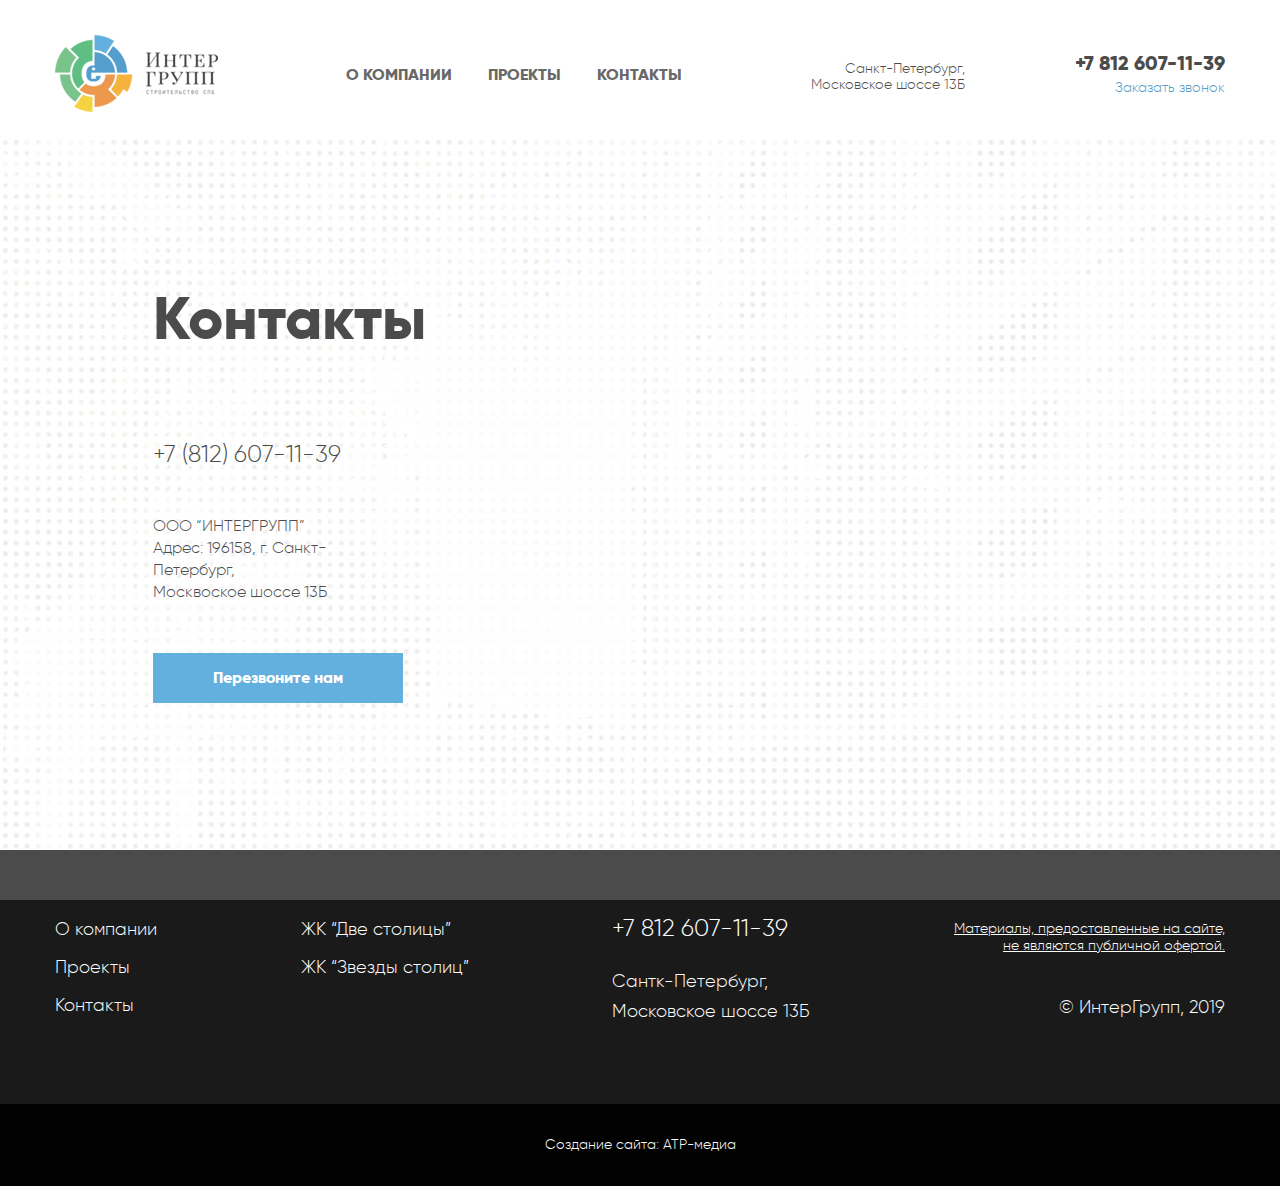
==== commit ebdfccb5: "Add files via upload" ====
--- a/contacts.html
+++ b/contacts.html
@@ -87,7 +87,7 @@
                     <!--left-block-->
 
                     <div id="object-map">
-                        <script src="https://api-maps.yandex.ru/2.1/?lang=ru_RU&amp;apikey=<ваш API-ключ>" type="text/javascript"></script>
+                        <script src="https://api-maps.yandex.ru/2.1/?lang=ru_RU&amp;apikey=<ваш API-ключ>&amp;scroll=false" type="text/javascript"></script>
                         <script>
                             ymaps.ready(init);
 
--- a/css/style.css
+++ b/css/style.css
@@ -1405,6 +1405,9 @@
     #object-map #map {
         height: 600px;
     }
+	#object-map #map .ymaps-2-1-74-map{
+        height:100% !important
+    }
 }
 
 @media screen and (max-width: 320px) {
@@ -2576,12 +2579,14 @@
     #object-map #map {
         padding-top: 40px;
     }
+    #object-map{
+        padding-top:40px
+    }
     #object-map .main-title {
         left: 40px;
         position: relative;
         top: 0;
         display: block;
-        margin-bottom: 40px;
     }
 }
 
